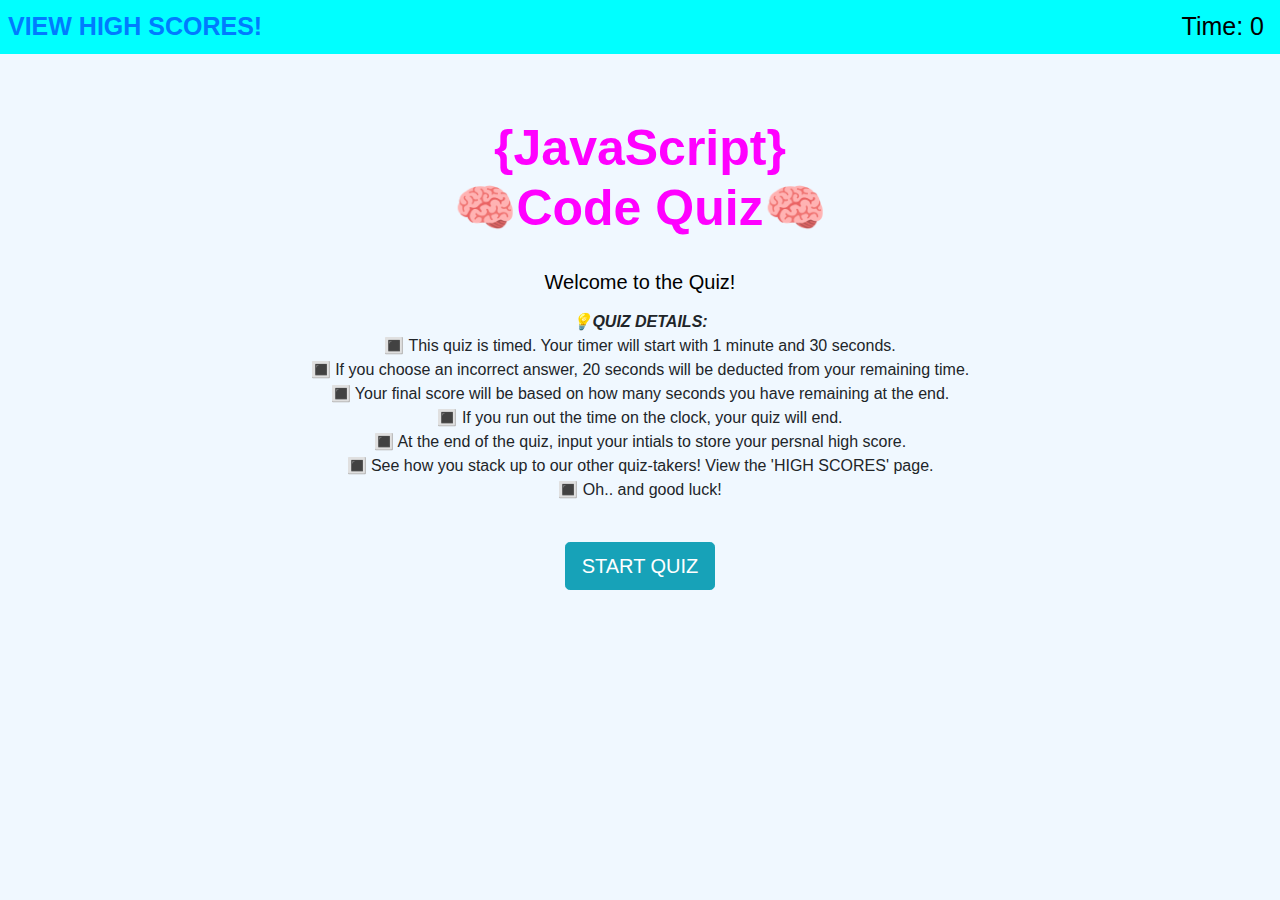
==== index.html @ d903fd4d "new repo initial commit" ====
<!Doctype html>
<html lang="en">
    <head>
        <meta charset="UTF-8">
        <meta http-equiv="X-UA-Compatible" content="IE=edge">
        <meta name="viewport" content="width=device-width, initial-scale=1.0">

        <title>Coding Quiz</title>
        <link>                          <!-- possibly insert another CSS file-->
        <link rel="stylesheet" href="https://cdn.jsdelivr.net/npm/bootstrap@4.4.1/dist/css/bootstrap.min.css" integrity="sha384-Vkoo8x4CGsO3+Hhxv8T/Q5PaXtkKtu6ug5TOeNV6gBiFeWPGFN9MuhOf23Q9Ifjh" crossorigin="anonymous">
        <link rel="stylesheet" href="./assets/css/style.css"/>
    
    </head>

    <body id="body">
        <header class="p-2" >
            <strong><a href="">VIEW HIGH SCORES!</a> </strong>  <!--INSERT LINK to HIGHSCORE PAGE-->
            <span class="float-right mr-2" id="timer">Time: 0</span>
        
        </header>

        <!--Home Page-->
        <main class= "container mt-5" id="home-page">

            <!-- emojis to use 🔳 🧠 ⏱ 💡 ⌛️ 💾 📊 ✏️ ⚔️ 🚫 🌐 👍  -->

            <div class="row justify-content-center mt-5 pt-3 pb-3" id="start">
                <div class="col-10 col-lg-8 text-center">
                    <h1>{JavaScript} <br> 🧠Code Quiz🧠</h1>
                    <br>
                    <h5><p>Welcome to the Quiz!<br></h5>
                            <b><i>💡QUIZ DETAILS:</i><br>
                            </b>🔳 This quiz is timed. Your timer will start with 1 minute and 30 seconds.<br>
                            🔳 If you choose an incorrect answer, 20 seconds will be deducted from your remaining time.<br>
                            🔳 Your final score will be based on how many seconds you have remaining at the end.<br>
                            🔳 If you run out the time on the clock, your quiz will end.<br>
                            🔳 At the end of the quiz, input your intials to store your persnal high score.<br>
                            🔳 See how you stack up to our other quiz-takers! View the 'HIGH SCORES' page.<br>
                            🔳 Oh.. and good luck!
                        </p> <br>
                    <button type="button" class="btn btn-info btn-lg" id="start-btn">START QUIZ</button>
                </div>
            </div>
        </main>
        
        <!--QUIZ QUESTIONS & ANSWERS-->
        <div class="container mt-5 d-none" id="quiz">
            <div class="row justify-content-center mt-5 pt-3 pb-3">
                <div class="col-10 col-lg-8 id=QnA">
                    <h3 class="mb-4" id="questions">Question:</h3>
                    <ul class="list-unstyled" id="answers">
                        <li class="chosenAnswer">A]</li>
                        <li class="chosenAnswer">B]</li>
                        <li class="chosenAnswer">C]</li>
                        <li class="chosenAnswer">D]</li>
                    </ul>
                    <p class="analysis"></p>
                </div>
            </div>
        </div>

        <!--QUIZ SUBMISSION-->
        <div class="container mt-5 d-none" id="submission">
            <div class="row justify-content-center mt-5 pt-3 pb-3">
                <div class="col-10 col-lg-8">
                    <h2>Congratulations! You have completed the quiz!</h2>
                    <p id="user-score"></p>
                    <form class="form-group">
                        <label for="new-score">Please enter your initials: </label>
                        <input type="text" id="user-initials">
                        <button type="button" class="btn btn-info btn sm submitBtn">Save Your Score</button>
                    </form>
                </div>
            </div>
        </div>

        <script src="https://code.jquery.com/jquery-3.3.1.slim.min.js"
            integrity="sha384-q8i/X+965DzO0rT7abK41JStQIAqVgRVzpbzo5smXKp4YfRvH+8abtTE1Pi6jizo"
            crossorigin="anonymous"></script>
        <script src="https://cdnjs.cloudflare.com/ajax/libs/popper.js/1.14.7/umd/popper.min.js"
            integrity="sha384-UO2eT0CpHqdSJQ6hJty5KVphtPhzWj9WO1clHTMGa3JDZwrnQq4sF86dIHNDz0W1"
            crossorigin="anonymous"></script>
            <script src="https://stackpath.bootstrapcdn.com/bootstrap/4.3.1/js/bootstrap.min.js"
                integrity="sha384-JjSmVgyd0p3pXB1rRibZUAYoIIy6OrQ6VrjIEaFf/nJGzIxFDsf4x0xIM+B07jRM"
                crossorigin="anonymous"></script>
        <script src="questions.js"></script>
        <script src="main.js"></script>
        
    </body>

</html>
---- assets/css/style.css ----
html, body {
    background-color: aliceblue;
    font-family: Arial, Helvetica, sans-serif;
}

h1 {
    color: #ff00ff;
    font-size: 50px;
    font-weight: bolder;
}

h2, h5, span {
    color: rgb(0,0,0);
}

.p-2 {
    background-color: aqua;
    font-size: 25px;
}

#score-list {
    font-size: 20px;
}

ol {
    list-style: none;
    color: rgb(0,0,0);
}

li {
    counter-increment: li;
}

li::before {
    content: "." counter(li);
    color: rgb(43, 43, 122);
    display: inline-block;
    width: 16px;
    margin-left: -24px;
    margin-right: 10px;
    text-align: right;
    direction: rtl;
}

#scoresTitle {
    padding-left: 17px;
}
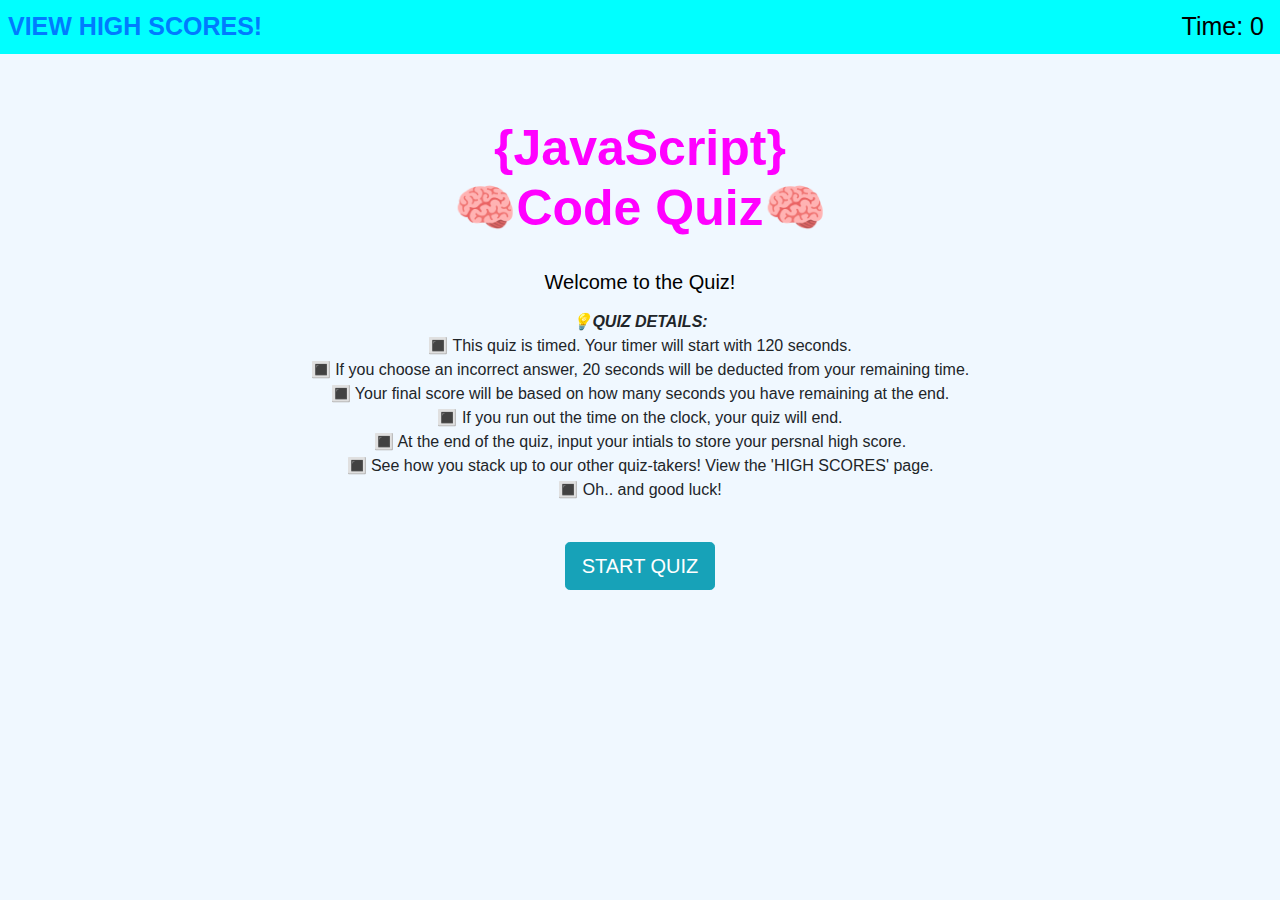
==== commit 498823e6: "highscores HTML added" ====
--- a/index.html
+++ b/index.html
@@ -4,11 +4,11 @@
         <meta charset="UTF-8">
         <meta http-equiv="X-UA-Compatible" content="IE=edge">
         <meta name="viewport" content="width=device-width, initial-scale=1.0">
+                          <!-- possibly insert another CSS file-->
+        <link rel="stylesheet" href="https://cdn.jsdelivr.net/npm/bootstrap@4.4.1/dist/css/bootstrap.min.css" integrity="sha384-Vkoo8x4CGsO3+Hhxv8T/Q5PaXtkKtu6ug5TOeNV6gBiFeWPGFN9MuhOf23Q9Ifjh" crossorigin="anonymous">
+        <link rel="stylesheet" href="style.css"/>
 
-        <title>Coding Quiz</title>
-        <link>                          <!-- possibly insert another CSS file-->
-        <link rel="stylesheet" href="https://cdn.jsdelivr.net/npm/bootstrap@4.4.1/dist/css/bootstrap.min.css" integrity="sha384-Vkoo8x4CGsO3+Hhxv8T/Q5PaXtkKtu6ug5TOeNV6gBiFeWPGFN9MuhOf23Q9Ifjh" crossorigin="anonymous">
-        <link rel="stylesheet" href="./assets/css/style.css"/>
+        <title>Coding Quiz🧠</title>
     
     </head>
 
@@ -20,7 +20,7 @@
         </header>
 
         <!--Home Page-->
-        <main class= "container mt-5" id="home-page">
+        <div class= "container mt-5" id="home">
 
             <!-- emojis to use 🔳 🧠 ⏱ 💡 ⌛️ 💾 📊 ✏️ ⚔️ 🚫 🌐 👍  -->
 
@@ -30,7 +30,7 @@
                     <br>
                     <h5><p>Welcome to the Quiz!<br></h5>
                             <b><i>💡QUIZ DETAILS:</i><br>
-                            </b>🔳 This quiz is timed. Your timer will start with 1 minute and 30 seconds.<br>
+                            </b>🔳 This quiz is timed. Your timer will start with 120 seconds.<br>
                             🔳 If you choose an incorrect answer, 20 seconds will be deducted from your remaining time.<br>
                             🔳 Your final score will be based on how many seconds you have remaining at the end.<br>
                             🔳 If you run out the time on the clock, your quiz will end.<br>
@@ -38,36 +38,36 @@
                             🔳 See how you stack up to our other quiz-takers! View the 'HIGH SCORES' page.<br>
                             🔳 Oh.. and good luck!
                         </p> <br>
-                    <button type="button" class="btn btn-info btn-lg" id="start-btn">START QUIZ</button>
+                    <button type="button" class="btn btn-info btn-lg" id="startButton">START QUIZ</button>
                 </div>
             </div>
-        </main>
+        </div>
         
         <!--QUIZ QUESTIONS & ANSWERS-->
         <div class="container mt-5 d-none" id="quiz">
             <div class="row justify-content-center mt-5 pt-3 pb-3">
-                <div class="col-10 col-lg-8 id=QnA">
+                <div class="col-10 col-lg-8 id=QA-block">
                     <h3 class="mb-4" id="questions">Question:</h3>
                     <ul class="list-unstyled" id="answers">
-                        <li class="chosenAnswer">A]</li>
-                        <li class="chosenAnswer">B]</li>
-                        <li class="chosenAnswer">C]</li>
-                        <li class="chosenAnswer">D]</li>
+                        <li class="answerChoice">A]</li>
+                        <li class="answerChoice">B]</li>
+                        <li class="answerChoice">C]</li>
+                        <li class="answerChoice">D]</li>
                     </ul>
-                    <p class="analysis"></p>
+                    <p class="feedback"></p>
                 </div>
             </div>
         </div>
 
         <!--QUIZ SUBMISSION-->
-        <div class="container mt-5 d-none" id="submission">
+        <div class="container mt-5 d-none" id="submitScore">
             <div class="row justify-content-center mt-5 pt-3 pb-3">
                 <div class="col-10 col-lg-8">
                     <h2>Congratulations! You have completed the quiz!</h2>
                     <p id="user-score"></p>
                     <form class="form-group">
                         <label for="new-score">Please enter your initials: </label>
-                        <input type="text" id="user-initials">
+                        <input type="text" id="userName">
                         <button type="button" class="btn btn-info btn sm submitBtn">Save Your Score</button>
                     </form>
                 </div>
@@ -85,7 +85,7 @@
                 crossorigin="anonymous"></script>
         <script src="questions.js"></script>
         <script src="main.js"></script>
-        
+
     </body>
 
 </html>--- a/style.css
+++ b/style.css
@@ -0,0 +1,47 @@
+html, body {
+    background-color: aliceblue;
+    font-family: Arial, Helvetica, sans-serif;
+}
+
+h1 {
+    color: #ff00ff;
+    font-size: 50px;
+    font-weight: bolder;
+}
+
+h2, h5, span {
+    color: rgb(0,0,0);
+}
+
+.p-2 {
+    background-color: aqua;
+    font-size: 25px;
+}
+
+#score-list {
+    font-size: 20px;
+}
+
+ol {
+    list-style: none;
+    color: rgb(0,0,0);
+}
+
+li {
+    counter-increment: li;
+}
+
+li::before {
+    content: "." counter(li);
+    color: rgb(43, 43, 122);
+    display: inline-block;
+    width: 16px;
+    margin-left: -24px;
+    margin-right: 10px;
+    text-align: right;
+    direction: rtl;
+}
+
+#scoresTitle {
+    padding-left: 17px;
+}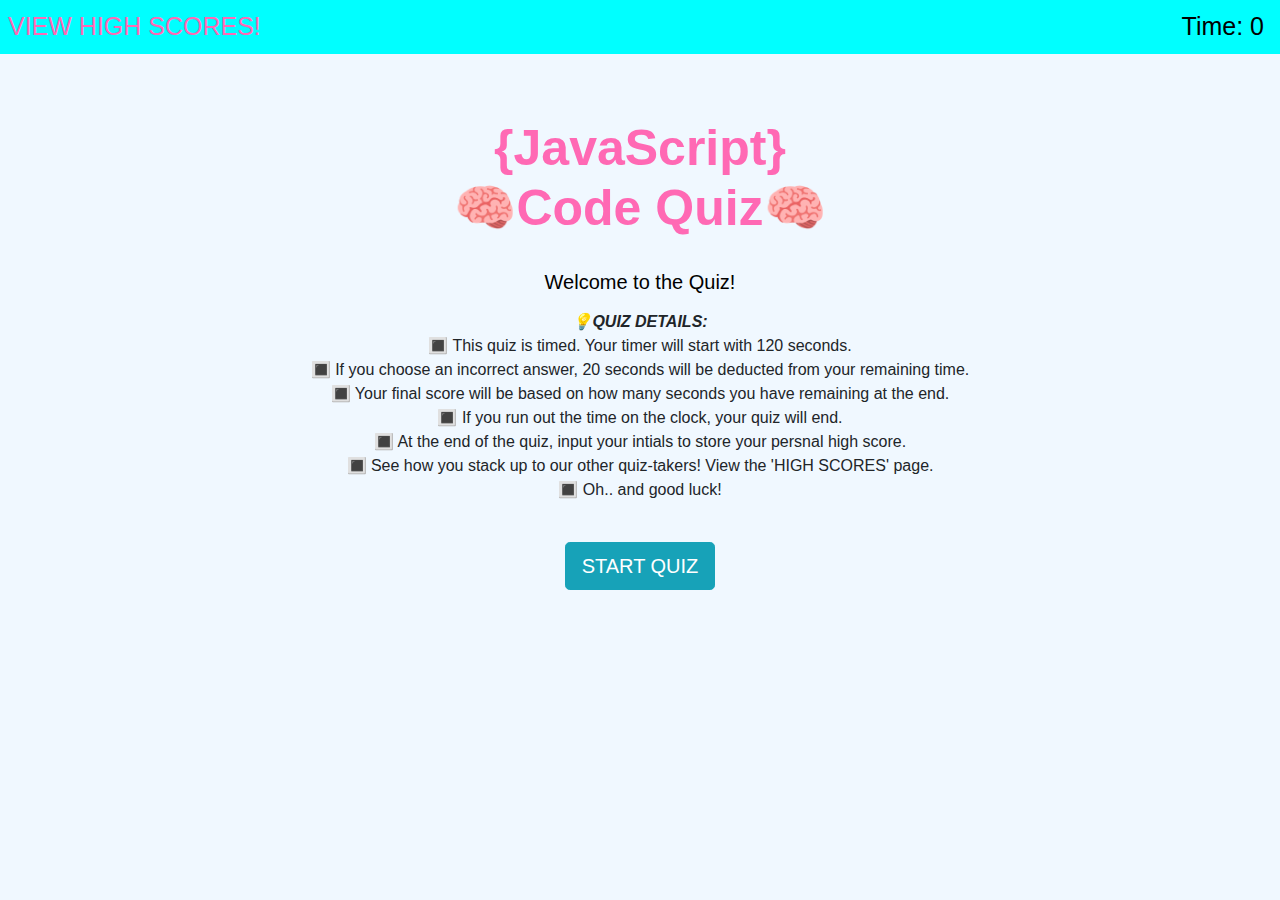
==== commit 02dd7e03: "edits" ====
--- a/index.html
+++ b/index.html
@@ -14,7 +14,7 @@
 
     <body id="body">
         <header class="p-2" >
-            <strong><a href="">VIEW HIGH SCORES!</a> </strong>  <!--INSERT LINK to HIGHSCORE PAGE-->
+            <a href="scores.html">VIEW HIGH SCORES!</a>  <!--INSERT LINK to HIGHSCORE PAGE-->
             <span class="float-right mr-2" id="timer">Time: 0</span>
         
         </header>
@@ -77,9 +77,7 @@
         <script src="https://code.jquery.com/jquery-3.3.1.slim.min.js"
             integrity="sha384-q8i/X+965DzO0rT7abK41JStQIAqVgRVzpbzo5smXKp4YfRvH+8abtTE1Pi6jizo"
             crossorigin="anonymous"></script>
-        <script src="https://cdnjs.cloudflare.com/ajax/libs/popper.js/1.14.7/umd/popper.min.js"
-            integrity="sha384-UO2eT0CpHqdSJQ6hJty5KVphtPhzWj9WO1clHTMGa3JDZwrnQq4sF86dIHNDz0W1"
-            crossorigin="anonymous"></script>
+
             <script src="https://stackpath.bootstrapcdn.com/bootstrap/4.3.1/js/bootstrap.min.js"
                 integrity="sha384-JjSmVgyd0p3pXB1rRibZUAYoIIy6OrQ6VrjIEaFf/nJGzIxFDsf4x0xIM+B07jRM"
                 crossorigin="anonymous"></script>
--- a/style.css
+++ b/style.css
@@ -4,7 +4,7 @@
 }
 
 h1 {
-    color: #ff00ff;
+    color: #ff69b4;
     font-size: 50px;
     font-weight: bolder;
 }
@@ -14,8 +14,12 @@
 }
 
 .p-2 {
-    background-color: aqua;
+    background-color: #00ffff;
     font-size: 25px;
+}
+
+.p-2 a {
+    color:#ff69b4;
 }
 
 #score-list {
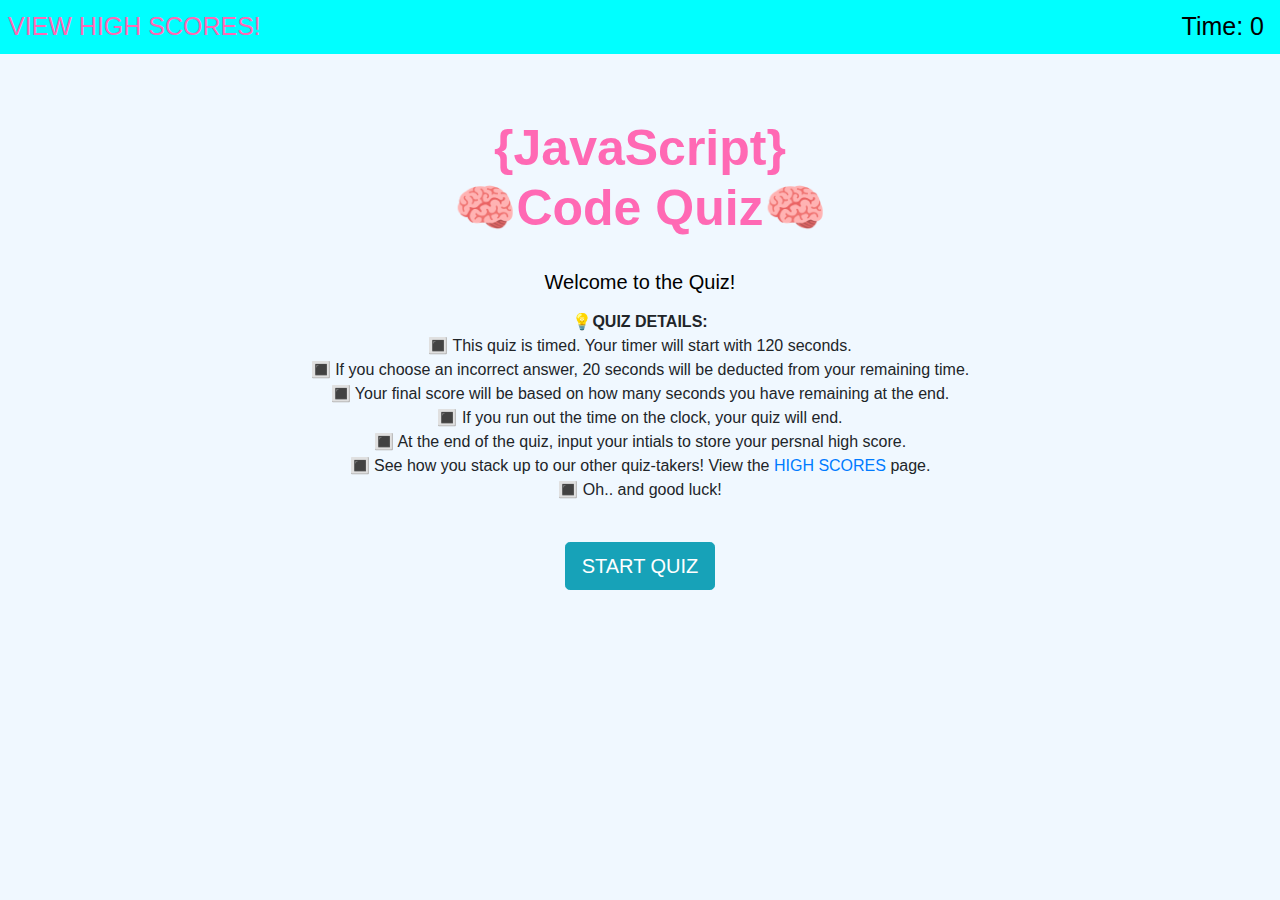
==== commit 59d76266: "final edits" ====
--- a/index.html
+++ b/index.html
@@ -29,13 +29,14 @@
                     <h1>{JavaScript} <br> 🧠Code Quiz🧠</h1>
                     <br>
                     <h5><p>Welcome to the Quiz!<br></h5>
-                            <b><i>💡QUIZ DETAILS:</i><br>
+                            <b>💡QUIZ DETAILS:
+                                <br>
                             </b>🔳 This quiz is timed. Your timer will start with 120 seconds.<br>
                             🔳 If you choose an incorrect answer, 20 seconds will be deducted from your remaining time.<br>
                             🔳 Your final score will be based on how many seconds you have remaining at the end.<br>
                             🔳 If you run out the time on the clock, your quiz will end.<br>
                             🔳 At the end of the quiz, input your intials to store your persnal high score.<br>
-                            🔳 See how you stack up to our other quiz-takers! View the 'HIGH SCORES' page.<br>
+                            🔳 See how you stack up to our other quiz-takers! View the <a href="scores.html">HIGH SCORES</a> page.<br>
                             🔳 Oh.. and good luck!
                         </p> <br>
                     <button type="button" class="btn btn-info btn-lg" id="startButton">START QUIZ</button>
@@ -86,4 +87,8 @@
 
     </body>
 
+    <footer>
+
+    </footer>
+
 </html>